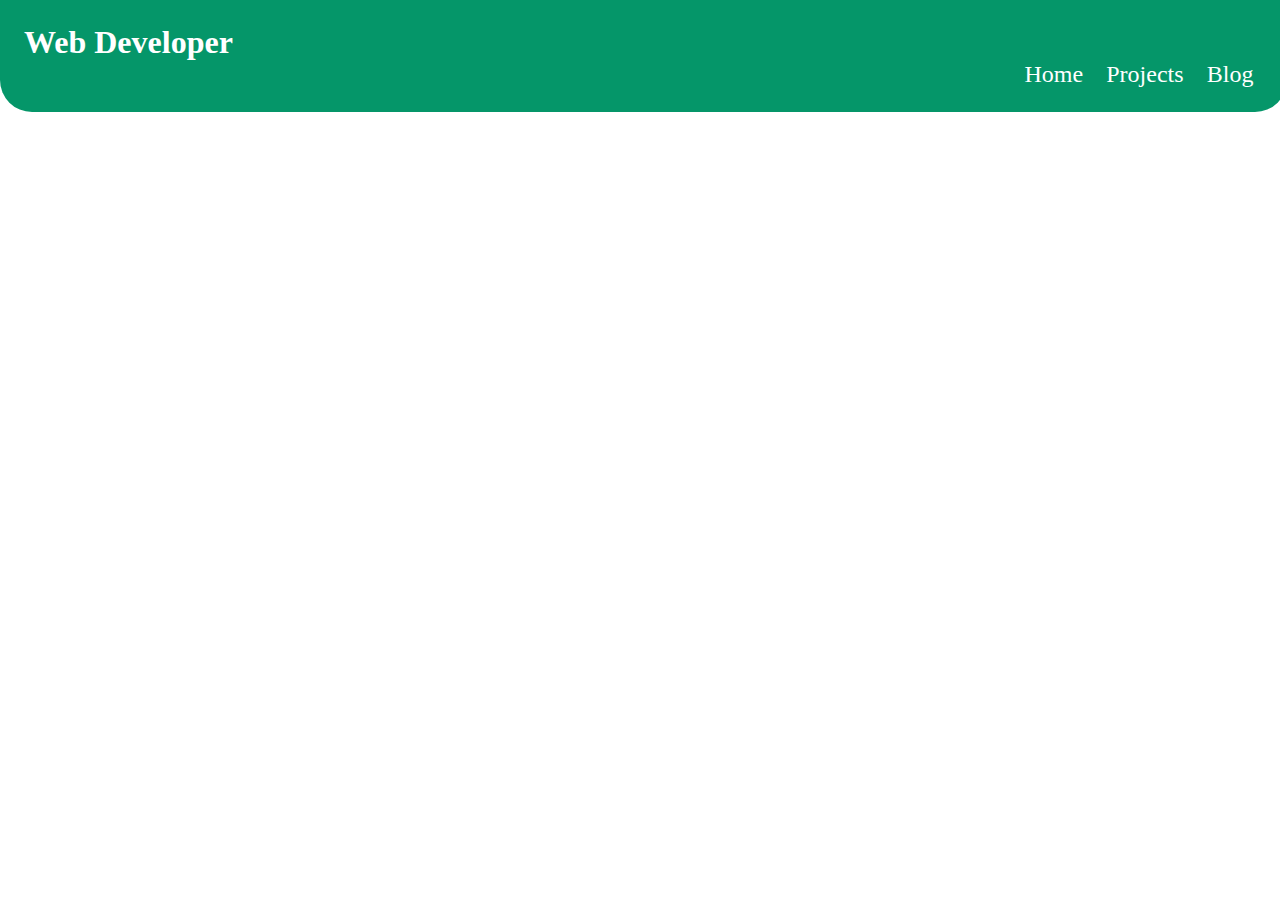
==== components/blog-page.html @ 915104e7 "created navbar" ====
<!DOCTYPE html>
<html lang="en">
<head>
    <meta charset="UTF-8">
    <meta http-equiv="X-UA-Compatible" content="IE=edge">
    <meta name="viewport" content="width=device-width, initial-scale=1.0">
    <title>blogs</title>
    <link rel="stylesheet" href="./component-style.css">
</head>
<body>
    <nav class="navbar">
        <h1 class="nav-head">Web Developer</h1>
        <ul class="non-bullet">
            <li class="nav-anchorList">
                <a class="navbar-link" href="">Home</a>
                <a class="navbar-link" href="">Projects</a>
                <a class="navbar-link" href="">Blog</a>
            </li>
        </ul>
    </nav>
</body>
</html>
---- components/component-style.css ----
*{
    padding: 0;
    margin: 0;
}

:root{
    --primary-color: #059669;
}

.navbar{
    background-color: var(--primary-color);
    color: white;
    padding: 1.5rem 1.5rem;
    border-radius: 0rem 0rem 2rem 2rem;
    position: fixed;
    width: 96.8%;
}

.navbar .nav-head{
    font-weight:900;
    font-size:2rem;
}

.navbar .navbar-link{
    color: white;
    text-decoration: none;
    font-size: 1.5rem;
    padding: 0rem 0.6rem;
}

.nav-anchorList{
    text-align: right;
    list-style: none;
}

.section-header{
    padding-top: 15rem;
    padding-bottom: 5rem;
    text-align: center;
    font-size: 2rem;
}

.color{
    color: blueviolet;
}

.ow{
   list-style: none; 
   background-color: var(--primary-color);
   max-width: 900px;    
   margin: auto;
   border-radius: 2rem;
}

.ow div{
    margin: 2rem auto;
    text-align: center;
}

.common-section{
    padding: 2rem 0rem;
    
}

.common-section h1,p{
    padding: 1rem 0rem;
}

.ow .primary-link{
    padding-bottom: 1.5rem;
    color: var(--primary-color);
    background-color: white;
    border-radius: 2rem;
    padding: 0.6rem 1.2rem;
    text-decoration: none;
}

.ow .secondary-link{
    padding-bottom: 1.5rem;
    color: var(--primary-color);
    background-color: white;
    border-radius: 2rem;
    padding: 0.6rem 1.2rem;
    text-decoration: none;
}

.w{
    list-style: none; 
    max-width: 900px;    
    margin: auto;
    border-radius: 2rem; 
}

.w div{
    margin: 2rem auto;
    text-align: center;
}

.w .primary-link{
    padding-bottom: 1.5rem;
    color: white;
    background-color: var(--primary-color);
    border-radius: 2rem;
    padding: 0.6rem 1.2rem;
    text-decoration: none;
}

.w .secondary-link{
    padding-bottom: 1.5rem;
    color: white;
    background-color: var(--primary-color);
    border-radius: 2rem;
    padding: 0.6rem 1.2rem;
    text-decoration: none;
}

.foot{
    max-height: 30rem;
    background-color: brown;
    padding-top: 2rem;
    padding-left: 5rem;
    padding-bottom: 5rem;
    border-radius: 6rem 6rem 0rem 0rem;
}

.foot li{
    padding-top: 2rem;
    text-align: center;
    list-style: none;
}

.foot a{
    text-decoration: none;
    color: white;
    padding-left: 3rem;
    font-size: 1.3rem;
}

.foot h2{
    font-size: 1.5rem;
}
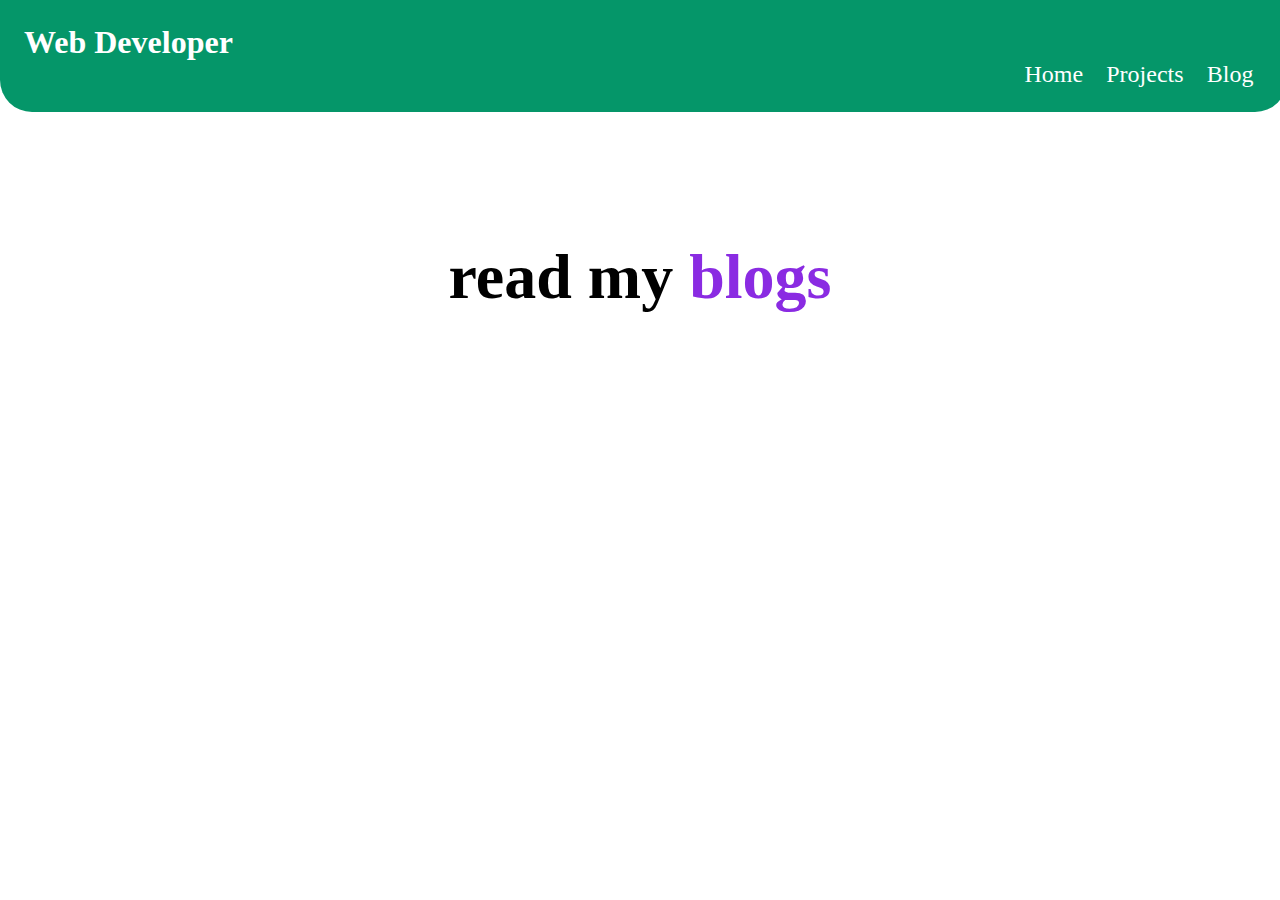
==== commit adb0d840: "header-section" ====
--- a/components/blog-page.html
+++ b/components/blog-page.html
@@ -18,5 +18,11 @@
             </li>
         </ul>
     </nav>
+
+    <section class="section-header">
+        <div class="container-header">
+            <h1>read my <span class="color">blogs</span></h1>
+        </div>
+    </section>
 </body>
 </html>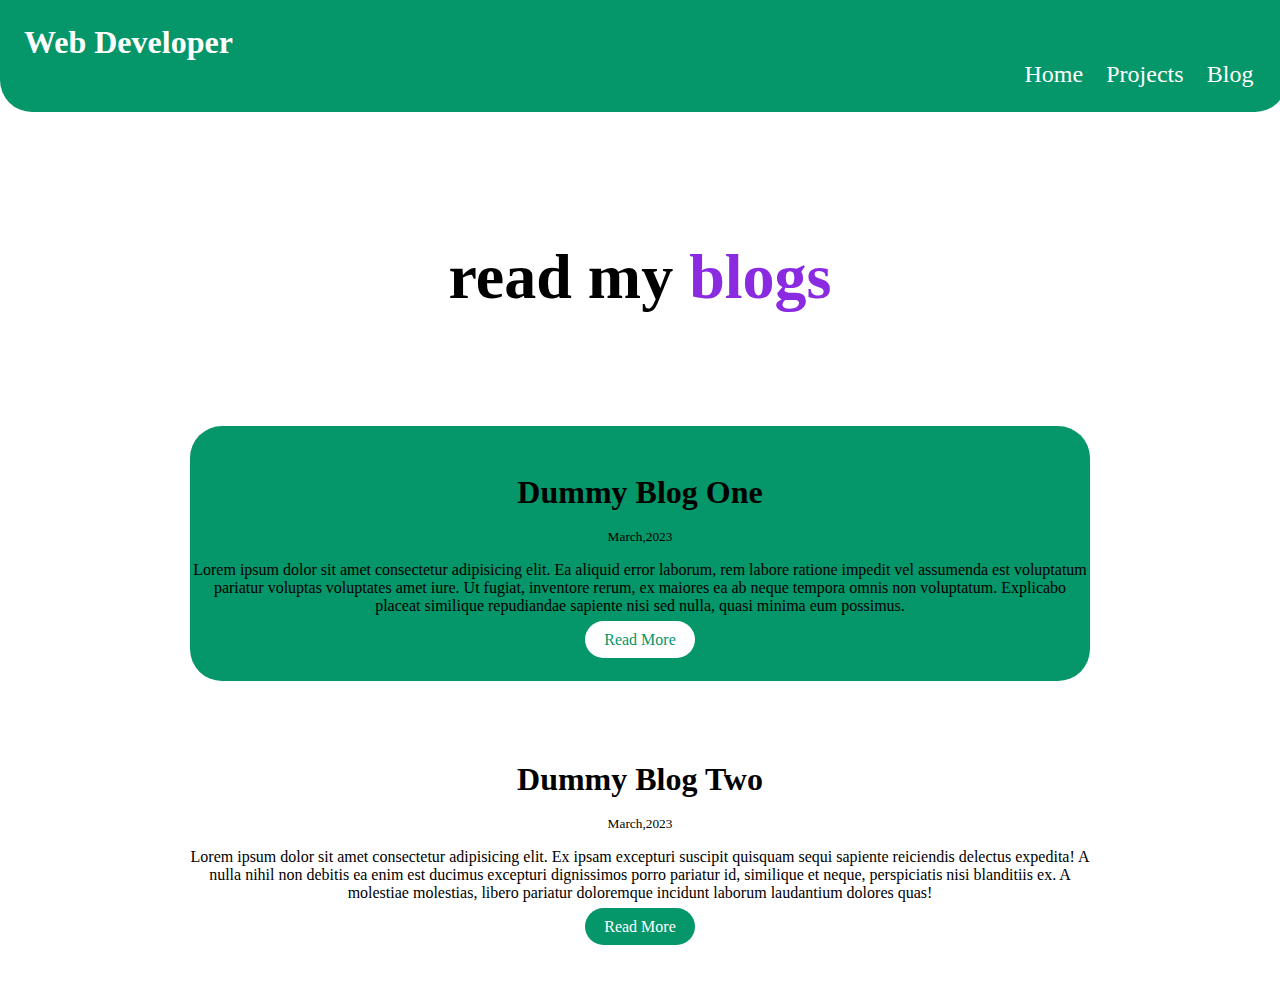
==== commit aeaf2a52: "created sections" ====
--- a/components/blog-page.html
+++ b/components/blog-page.html
@@ -24,5 +24,26 @@
             <h1>read my <span class="color">blogs</span></h1>
         </div>
     </section>
+
+    <ul class="non-bullet-list">
+
+        <li class="ow">
+            <div class="common-section">
+                <h1>Dummy Blog One</h1>
+                <small>March,2023</small>
+                <p>Lorem ipsum dolor sit amet consectetur adipisicing elit. Ea aliquid error laborum, rem labore ratione impedit vel assumenda est voluptatum pariatur voluptas voluptates amet iure. Ut fugiat, inventore rerum, ex maiores ea ab neque tempora omnis non voluptatum. Explicabo placeat similique repudiandae sapiente nisi sed nulla, quasi minima eum possimus.</p>
+                <a class="primary-link" href="">Read More</a>
+            </div>
+        </li>
+
+        <li class="w">
+            <div class="common-section">
+                <h1>Dummy Blog Two</h1>
+                <small>March,2023</small>
+                <p>Lorem ipsum dolor sit amet consectetur adipisicing elit. Ex ipsam excepturi suscipit quisquam sequi sapiente reiciendis delectus expedita! A nulla nihil non debitis ea enim est ducimus excepturi dignissimos porro pariatur id, similique et neque, perspiciatis nisi blanditiis ex. A molestiae molestias, libero pariatur doloremque incidunt laborum laudantium dolores quas!</p>
+                <a class="secondary-link" href="">Read More</a>
+            </div>
+        </li>
+    </ul>
 </body>
 </html>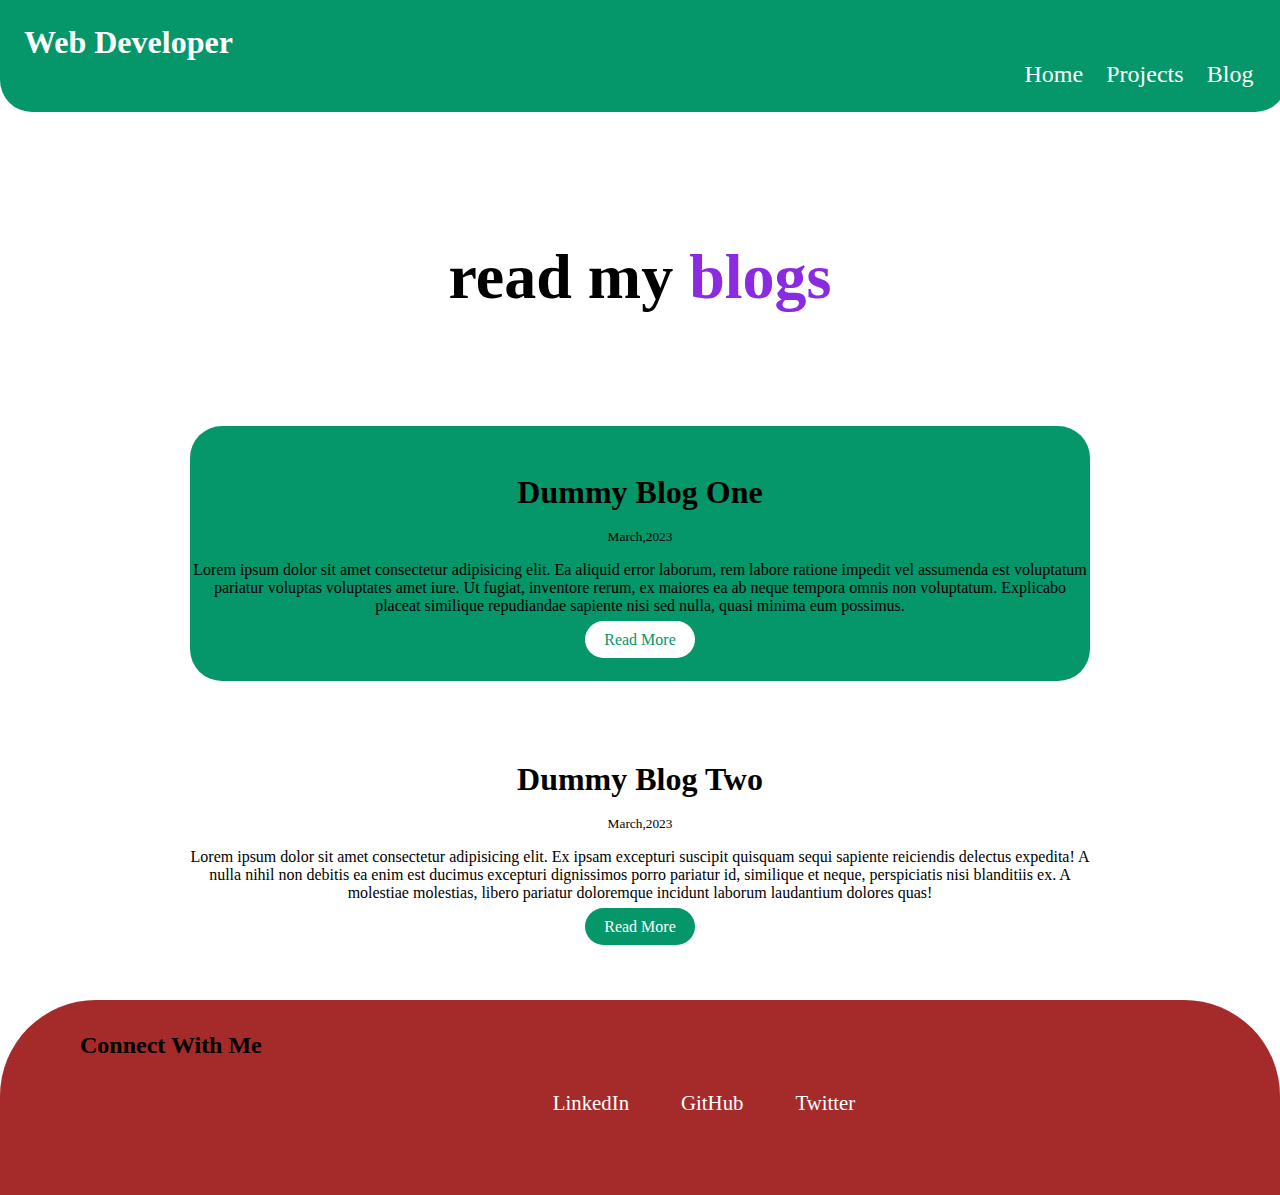
==== commit d1c184d9: "created footer" ====
--- a/components/blog-page.html
+++ b/components/blog-page.html
@@ -45,5 +45,17 @@
             </div>
         </li>
     </ul>
+
+    <footer class="foot">
+        <div class="section-footer">
+            <h2>Connect With Me</h2>
+            <ul class="links-socialMedia">
+                <li class="footlist"><a href="">LinkedIn</a>
+                    <a href="">GitHub</a>
+                    <a href="">Twitter</a>
+                </li>
+            </ul>
+        </div>
+    </footer>
 </body>
 </html>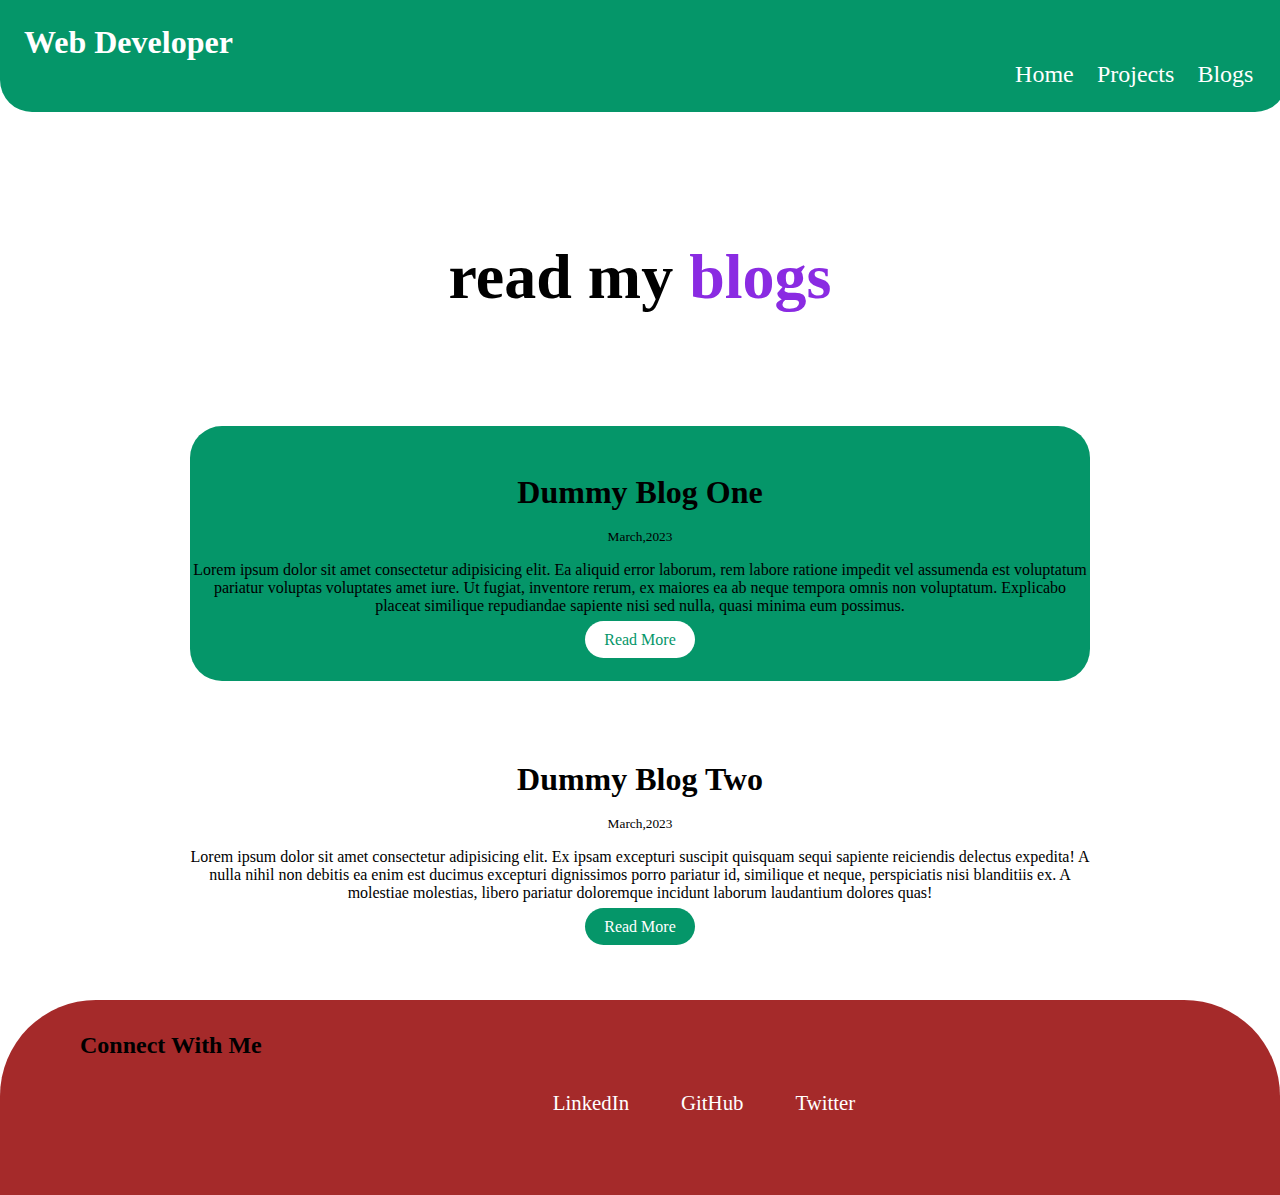
==== commit 6bc089fa: "updated links" ====
--- a/components/blog-page.html
+++ b/components/blog-page.html
@@ -12,9 +12,9 @@
         <h1 class="nav-head">Web Developer</h1>
         <ul class="non-bullet">
             <li class="nav-anchorList">
-                <a class="navbar-link" href="">Home</a>
-                <a class="navbar-link" href="">Projects</a>
-                <a class="navbar-link" href="">Blog</a>
+                <a class="navbar-link" href="../index.html">Home</a>
+                <a class="navbar-link" href="./project-page.html">Projects</a>
+                <a class="navbar-link" href="/">Blogs</a>
             </li>
         </ul>
     </nav>
